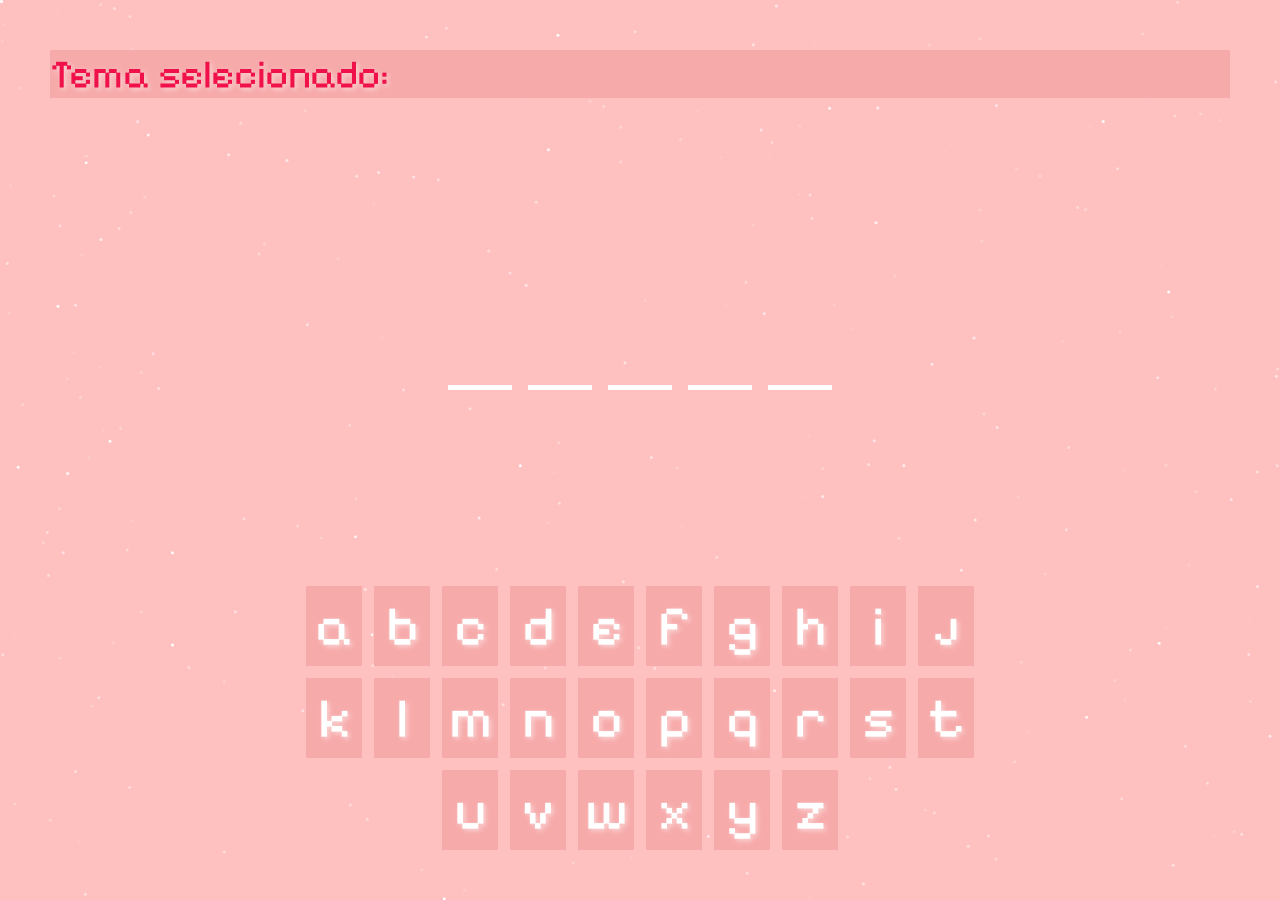
==== game.html @ 0c574175 "Adição das caixas de letra e alfabeto" ====
<!DOCTYPE html>
<html lang="pt-BR">

<head>
    <meta charset="UTF-8">
    <meta name="viewport" content="width=device-width, initial-scale=1.0">
    <title>Jogo da Forca</title>
    <link rel="stylesheet" href="game.css">
    </link>
    <link rel="preconnect" href="https://fonts.googleapis.com">
    <link rel="preconnect" href="https://fonts.gstatic.com" crossorigin>
    <link
        href="https://fonts.googleapis.com/css2?family=Montserrat:ital,wght@0,100..900;1,100..900&family=Pixelify+Sans:wght@400..700&display=swap"
        rel="stylesheet">
</head>

<body>
    <div class="background-container">
        <div class="stars layer1"></div>
        <div class="stars layer2"></div>
        <div class="stars layer3"></div>
        <div class="content-container">
            <div class="theme-container">
                <div class="theme-header">Tema selecionado:</div>
                <div class="chosen-theme"></div>
            </div>
            <div class="word-container">
            </div>
            <div class="alphabet-container">
                <div class="alphabet-box" id="a">a</div>
                <div class="alphabet-box" id="b">b</div>
                <div class="alphabet-box" id="c">c</div>
                <div class="alphabet-box" id="d">d</div>
                <div class="alphabet-box" id="e">e</div>
                <div class="alphabet-box" id="f">f</div>
                <div class="alphabet-box" id="g">g</div>
                <div class="alphabet-box" id="h">h</div>
                <div class="alphabet-box" id="i">i</div>
                <div class="alphabet-box" id="j">j</div>
                <div class="alphabet-box" id="k">k</div>
                <div class="alphabet-box" id="l">l</div>
                <div class="alphabet-box" id="m">m</div>
                <div class="alphabet-box" id="n">n</div>
                <div class="alphabet-box" id="o">o</div>
                <div class="alphabet-box" id="p">p</div>
                <div class="alphabet-box" id="q">q</div>
                <div class="alphabet-box" id="r">r</div>
                <div class="alphabet-box" id="s">s</div>
                <div class="alphabet-box" id="t">t</div>
                <div class="alphabet-box" id="u">u</div>
                <div class="alphabet-box" id="v">v</div>
                <div class="alphabet-box" id="w">w</div>
                <div class="alphabet-box" id="x">x</div>
                <div class="alphabet-box" id="y">y</div>
                <div class="alphabet-box" id="z">z</div>
            </div>
</body>
<script src="game.js"></script>
<script src="background.js"></script>

</html>
---- game.css ----
* {
    box-sizing: border-box;
    margin: 0;
    padding: 0;
}

.background-container {
    position: relative;
    min-height: 100vh;
    width: 100vw;
    margin: 0;
    background-color: #ffc0c0;
    overflow: hidden;
}

.stars {
    position: absolute;
    top: 0;
    left: 0;

    width: 3px;
    height: 3px;
    border-radius: 50%;
    background: white;
    animation: anim-points 10s linear infinite;
}

.layer1 {
    animation: moveStars 120s linear infinite;
    opacity: 0.5;
}

.layer2 {
    animation: moveStars 80s linear infinite;
    opacity: 0.7;
}

.layer3 {
    animation: moveStars 40s linear infinite;
    opacity: 1;
}

.content-container {
    position: absolute;
    display: flex;
    flex-direction: column;
    justify-content: space-between;
    align-items: center;
    min-height: 100vh;
    width: 100vw;
    padding: 50px;
    margin: 0;
    gap: 30px;
}

.theme-container {
    display: flex;
    flex-direction: row;
    align-items: center;
    justify-content: baseline;
    width: 100%;
    align-items: baseline;
    gap: 12px;
    background-color: #f7aaaa;
}

.theme-header {
    font-family: "Pixelify Sans", sans-serif;
    text-shadow: 2px 2px 5px rgba(255, 255, 255, 0.516);
    font-optical-sizing: auto;
    font-size: 40px;
    font-weight: 600px;
    color: #F0104A;
}

.chosen-theme {
    font-family: "Pixelify Sans", sans-serif;
    text-shadow: 2px 2px 5px #f0104c96(255, 255, 255, 0.516);
    font-optical-sizing: auto;
    font-size: 24px;
    font-weight: 600px;
    color: #ffffff;
}

.word-container {
    display: flex;
    flex-direction: row;
    align-items: center;
    gap: 16px;
}

.letter-container {
    display: flex;
    flex-direction: row;
    justify-content: center;
    min-width: 64px;
    min-height: 96px;
    border-bottom: 5px solid #ffffff;
}

.alphabet-container {
    display: flex;
    flex-wrap: wrap;
    flex-direction: row;
    align-items: center;
    justify-content: center;
    max-width: 720px;
    gap: 12px;
    cursor: pointer;
}

.alphabet-box {
    display: flex;
    flex-direction: row;
    align-items: center;
    justify-content: center;
    font-family: "Pixelify Sans", sans-serif;
    text-shadow: 2px 2px 5px rgba(255, 255, 255, 0.516);
    font-optical-sizing: auto;
    font-size: 56px;
    font-weight: 600px;
    width: 56px;
    height: 80px;
    background-color: #f7aaaa;
    color: #ffffff;
}

.alphabet-box:hover {
    border: 3px solid #f03667;
    border-radius: 10px;
    background-color: #f8b7b7;
    box-shadow: 4px 4px #d58888;
}

@keyframes moveStars {
    from {
        transform: translateY(0);
    }

    to {
        transform: translateY(-100vh);
    }
}
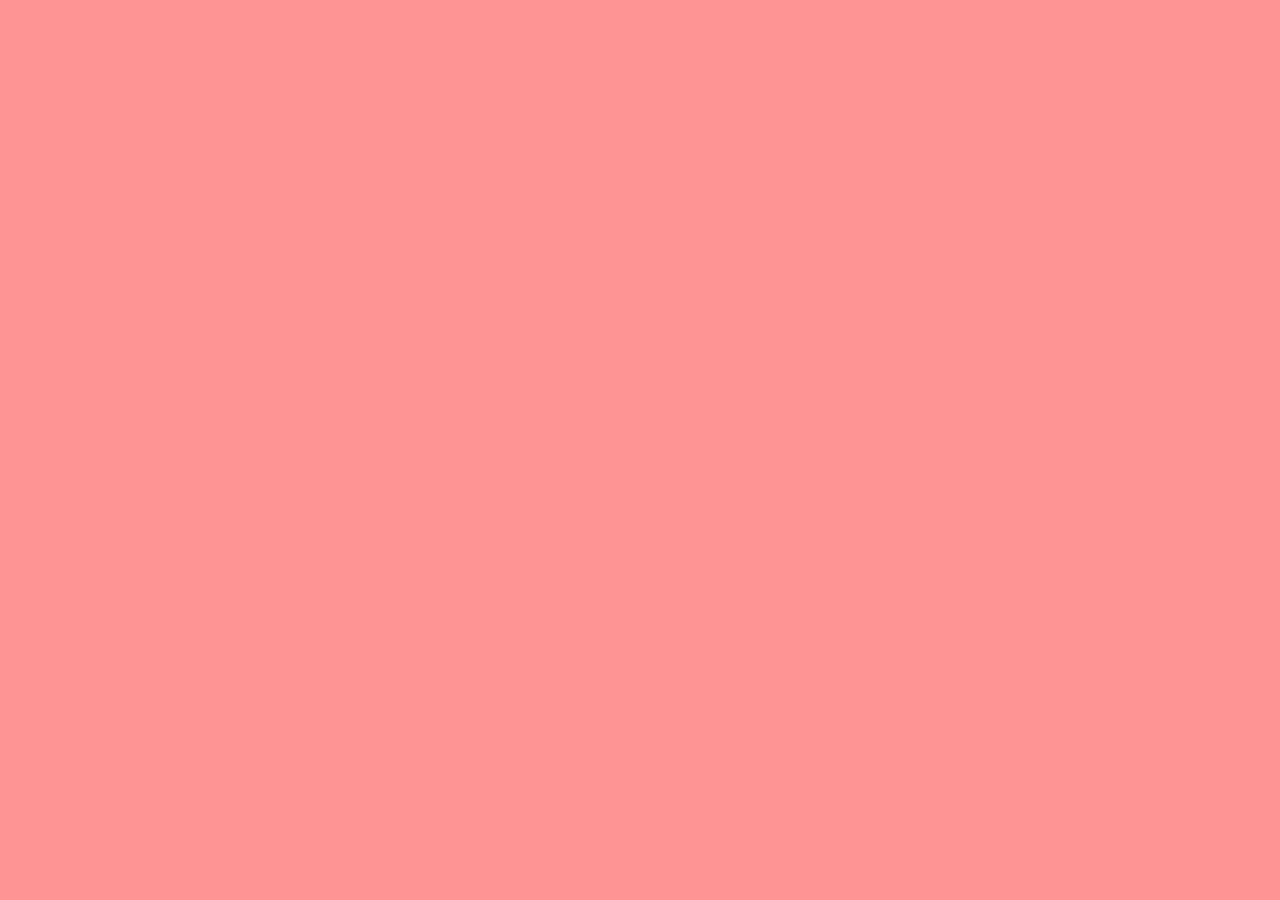
==== commit 68a78766: "versão completa inicial" ====
--- a/game.html
+++ b/game.html
@@ -15,6 +15,8 @@
 </head>
 
 <body>
+    <div class="overlay">
+    </div>
     <div class="background-container">
         <div class="stars layer1"></div>
         <div class="stars layer2"></div>
@@ -23,6 +25,10 @@
             <div class="theme-container">
                 <div class="theme-header">Tema selecionado:</div>
                 <div class="chosen-theme"></div>
+            </div>
+            <div class="tries-left-container">
+                <div class="tries-left-header"> Tentativas restantes:</div>
+                <div class="tries-left-content"></div>
             </div>
             <div class="word-container">
             </div>
--- a/game.css
+++ b/game.css
@@ -2,6 +2,58 @@
     box-sizing: border-box;
     margin: 0;
     padding: 0;
+}
+
+.overlay {
+    position: fixed;
+    top: 0;
+    left: 0;
+    width: 100%;
+    height: 100%;
+    background-color: #ff9494;
+    z-index: 9999;
+    display: flex;
+    flex-direction: column;
+    justify-content: space-evenly;
+    gap: 30px;
+    align-items: center;
+}
+
+.finish-header {
+    font-family: "Pixelify Sans", sans-serif;
+    text-shadow: 2px 2px 5px rgba(255, 255, 255, 0.516);
+    font-optical-sizing: auto;
+    font-size: 64px;
+    font-weight: 600px;
+    color: #f9c6c6;
+}
+
+.finish-content {
+    font-family: "Pixelify Sans", sans-serif;
+    text-shadow: 2px 2px 5px rgba(255, 255, 255, 0.516);
+    font-optical-sizing: auto;
+    font-size: 40px;
+    font-weight: 600px;
+    color: #ffffff;
+}
+
+button {
+    background-color: #f5c3c3;
+    border: 2px solid #F0104A;
+    border-radius: 20px;
+    padding: 20px;
+    font-family: "Pixelify Sans", sans-serif;
+    text-shadow: 2px 2px 5px rgba(255, 255, 255, 0.516);
+    font-optical-sizing: auto;
+    font-size: 40px;
+    font-weight: 600px;
+    color: #F0104A;
+}
+
+button:hover {
+    border: 3px solid #f03667;
+    background-color: #f8b7b7;
+    box-shadow: 4px 4px #b87b7bd2;
 }
 
 .background-container {
@@ -59,7 +111,7 @@
     align-items: center;
     justify-content: baseline;
     width: 100%;
-    align-items: baseline;
+    align-items: center;
     gap: 12px;
     background-color: #f7aaaa;
 }
@@ -82,6 +134,45 @@
     color: #ffffff;
 }
 
+.tries-left-container {
+    display: flex;
+    flex-direction: column;
+    align-items: baseline;
+    justify-content: center;
+    width: 560px;
+    align-items: center;
+    gap: 12px;
+}
+
+.tries-left-header {
+    font-family: "Pixelify Sans", sans-serif;
+    text-shadow: 2px 2px 5px rgba(255, 255, 255, 0.516);
+    font-optical-sizing: auto;
+    font-size: 32px;
+    font-weight: 600px;
+    color: #F0104A;
+}
+
+.tries-left-content {
+    display: flex;
+    flex-direction: row;
+    align-items: center;
+    justify-content: center;
+    max-width: 400px;
+    max-height: 72px;
+    object-fit: contain;
+}
+
+.tries-left-box {
+    max-width: 24px;
+    max-height: 32px;
+    object-fit: contain;
+}
+
+img {
+    width: 56px;
+}
+
 .word-container {
     display: flex;
     flex-direction: row;
@@ -93,9 +184,16 @@
     display: flex;
     flex-direction: row;
     justify-content: center;
+    align-items: baseline;
     min-width: 64px;
     min-height: 96px;
     border-bottom: 5px solid #ffffff;
+    color: #F0104A;
+    font-family: "Pixelify Sans", sans-serif;
+    text-shadow: 2px 2px 5px #fa99b3(255, 255, 255, 0.516);
+    font-optical-sizing: auto;
+    font-size: 64px;
+    font-weight: 600px;
 }
 
 .alphabet-container {
@@ -132,6 +230,18 @@
     box-shadow: 4px 4px #d58888;
 }
 
+.used {
+    background-color: #f8b7b7;
+    color: #f4a9a9;
+}
+
+.used:hover {
+    border: none;
+    box-shadow: none;
+    border-radius: 0px;
+    cursor: auto;
+}
+
 @keyframes moveStars {
     from {
         transform: translateY(0);
